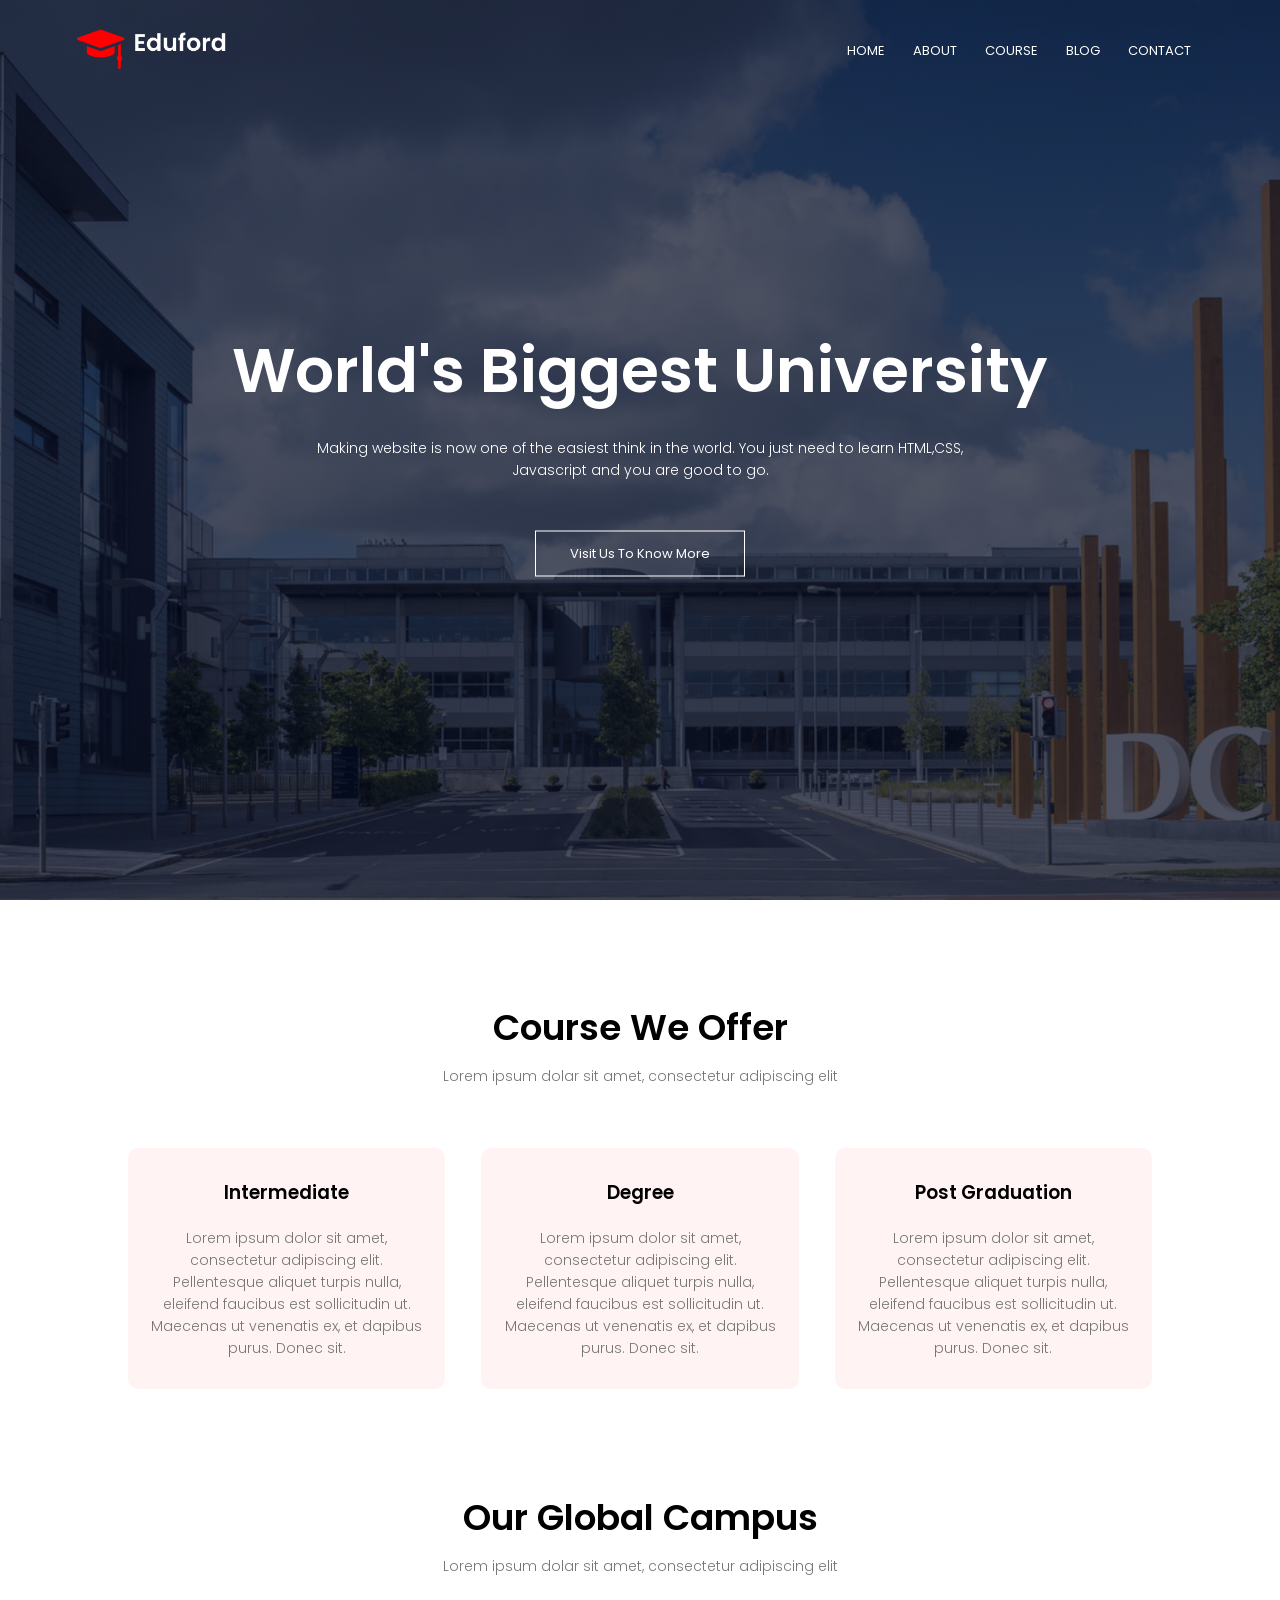
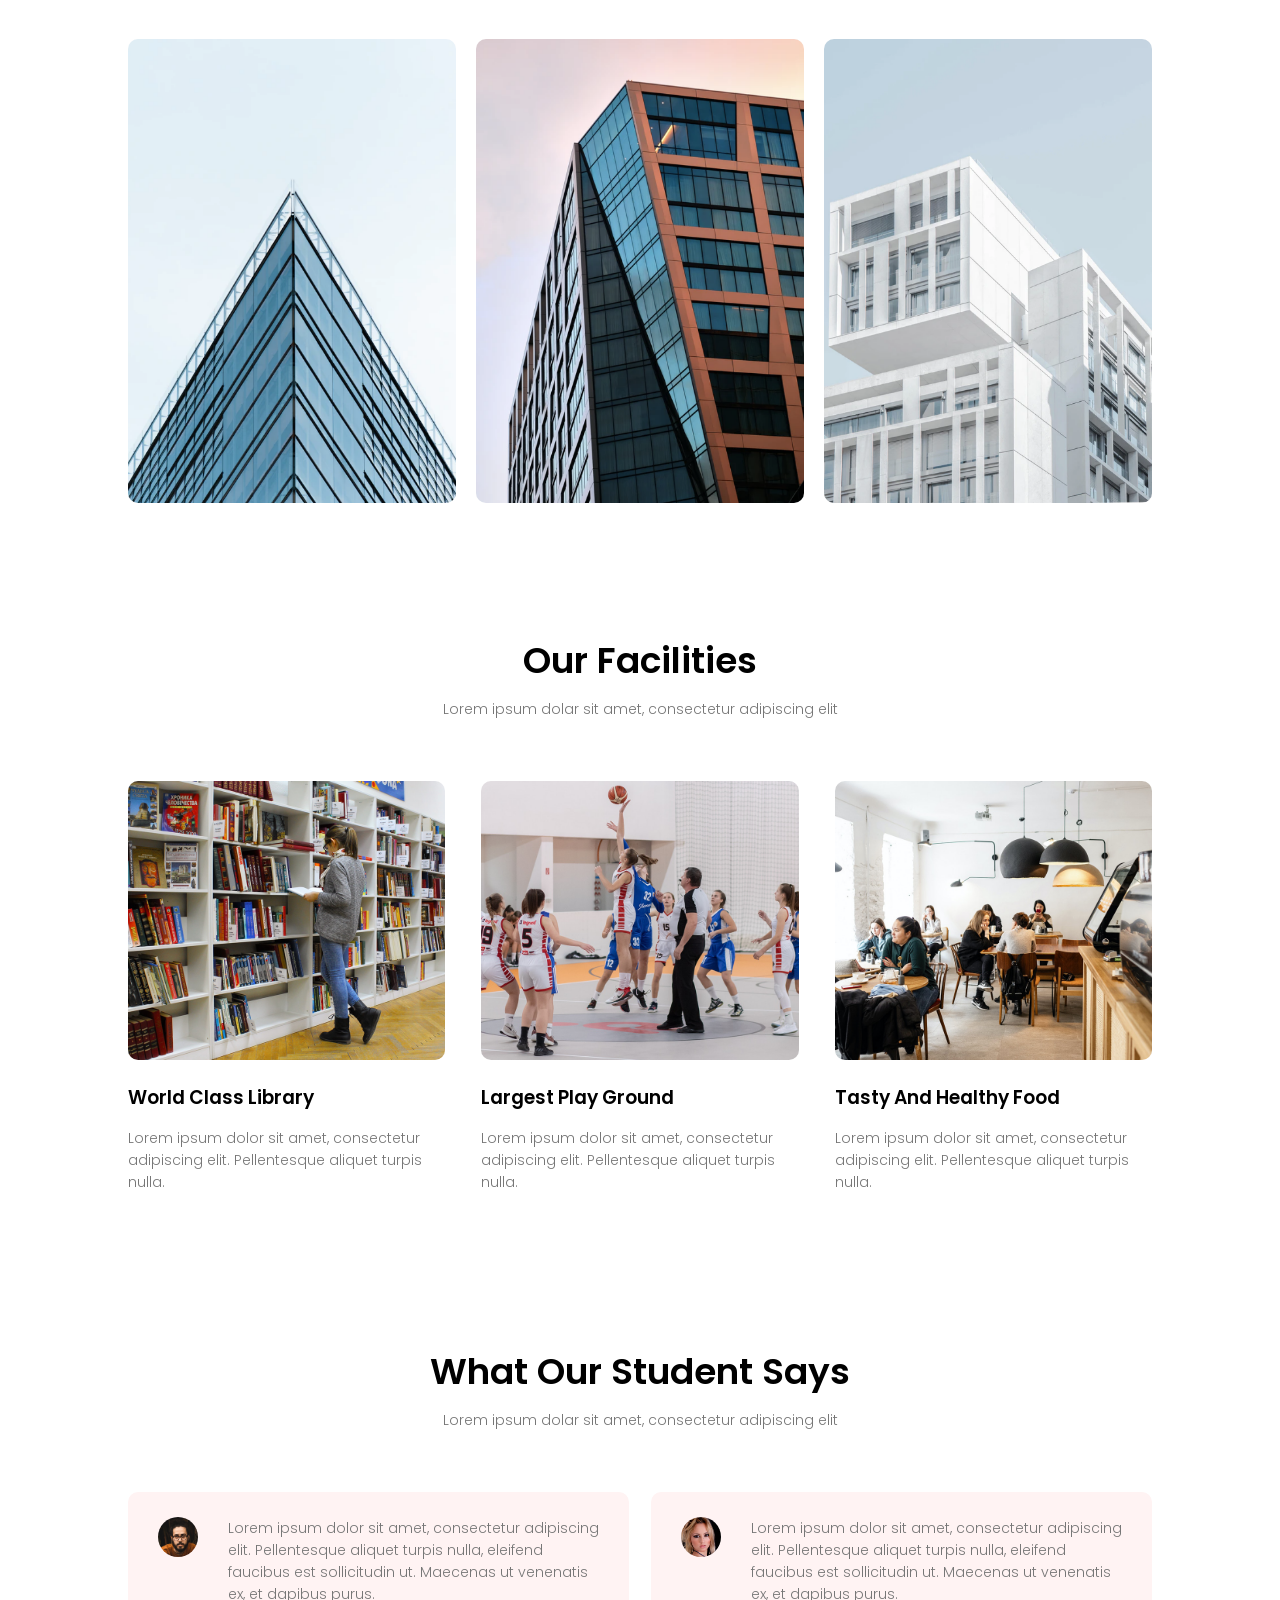
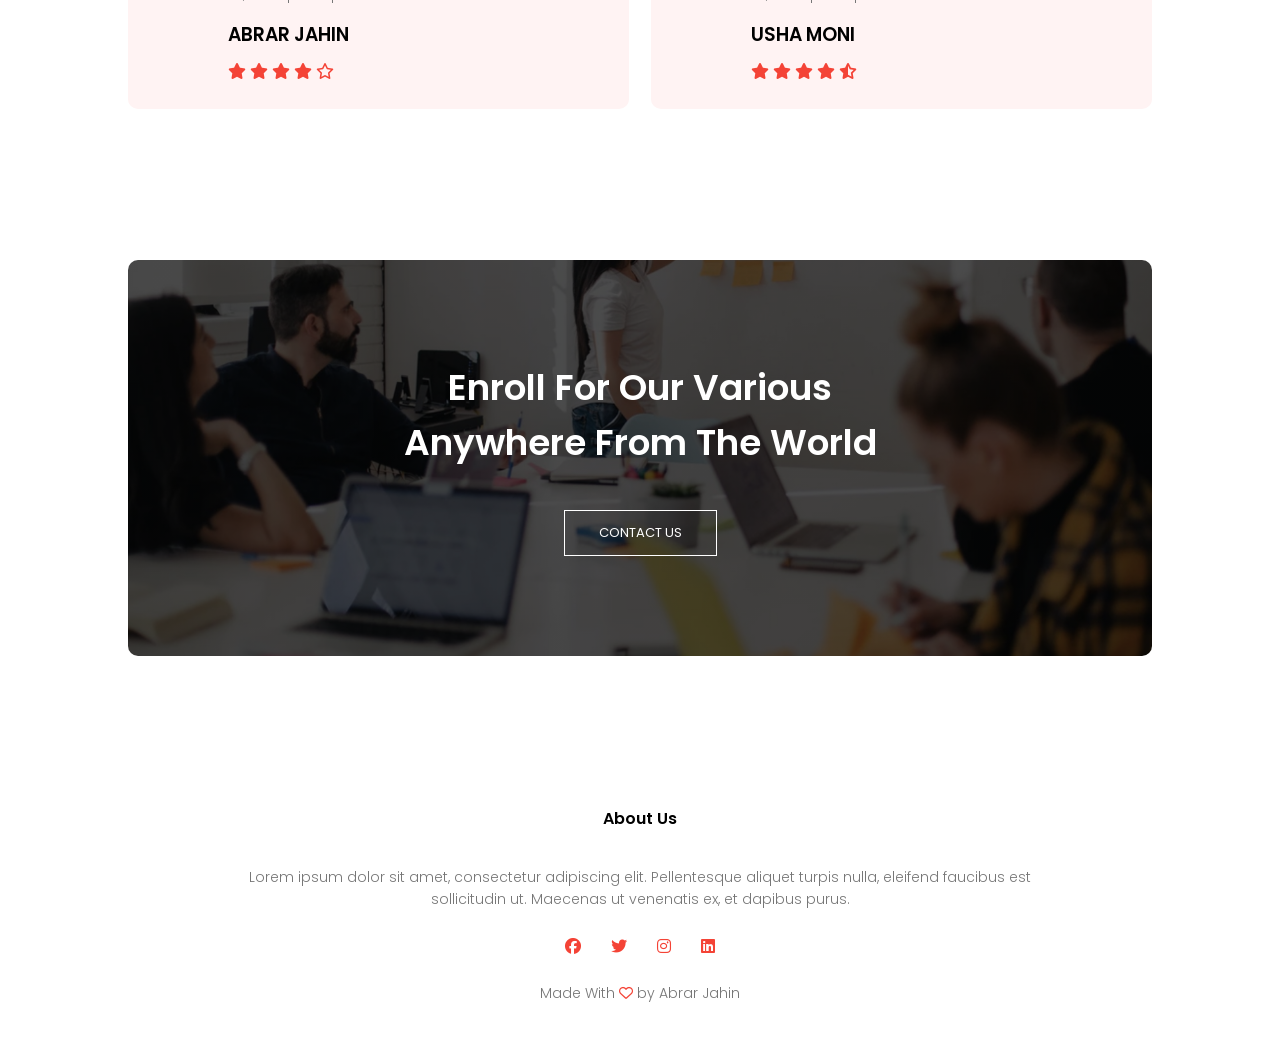
==== index.html @ cfde3291 "Add initial website structure with HTML, CSS, and JavaScript - Created index.html for the main page " ====
<!DOCTYPE html>
<html lang="en">
<head>
    <meta charset="UTF-8">
    <meta name="viewport" content="width=device-width, initial-scale=1.0">
    <title>School Website </title>
    <link rel="preconnect" href="https://fonts.googleapis.com">
<link rel="preconnect" href="https://fonts.gstatic.com" crossorigin>
<link href="https://fonts.googleapis.com/css2?family=Poppins:ital,wght@0,100;0,200;0,300;0,400;0,500;0,600;0,700;0,800;0,900;1,100;1,200;1,300;1,400;1,500;1,600;1,700;1,800;1,900&display=swap" rel="stylesheet">
    <link rel="stylesheet" href="style.css">
    
    <link rel="stylesheet" href="https://cdnjs.cloudflare.com/ajax/libs/font-awesome/6.5.2/css/all.min.css">
    
    <link rel="icon" type="png" href="school.png">
</head>
<body>
   <section class="header">
     <nav>
         <a href="index.html"><img src="images/logo.png"></a>
         <div class="nav-links" id="navLinks"> <i class="fa-solid fa-xmark" onclick="hideMenu()"></i> 
             
             <ul>
                 <li><a href="index.html">HOME</a></li>
                 <li><a href="about.html">ABOUT</a></li>
                 <li><a href="course.html">COURSE</a></li>
                 <li><a href="blog.html">BLOG</a></li>
                 <li><a href="contact.html">CONTACT</a></li>
             </ul> 
         </div>
         
        <i class="fa-solid fa-bars" onclick="showMenu()"></i>
       
     </nav>
       
       <div class="text-box">
           <h1>World's Biggest University</h1>
           <p>Making website is now one of the easiest think in the world. You just need to learn HTML,CSS, <br>Javascript and you are good to go.</p>
           <a href="" class="hero-btn">Visit Us To Know More</a>
       </div>
       
   </section>
    
    <! ---------- Course ---------->
    
    <section class="course">
        <h1>Course We Offer</h1>
        <p>Lorem ipsum dolar sit amet, consectetur adipiscing elit</p>
        
        <div class="row">
            <div class="course-col">
                <h3>Intermediate</h3>
                <p>Lorem ipsum dolor sit amet, consectetur adipiscing elit. Pellentesque aliquet turpis nulla, eleifend faucibus est sollicitudin ut. Maecenas ut venenatis ex, et dapibus purus. Donec sit.</p>
            </div>
             <div class="course-col">
                <h3>Degree</h3>
                <p>Lorem ipsum dolor sit amet, consectetur adipiscing elit. Pellentesque aliquet turpis nulla, eleifend faucibus est sollicitudin ut. Maecenas ut venenatis ex, et dapibus purus. Donec sit.</p>
            </div>
             <div class="course-col">
                <h3>Post Graduation</h3>
                <p>Lorem ipsum dolor sit amet, consectetur adipiscing elit. Pellentesque aliquet turpis nulla, eleifend faucibus est sollicitudin ut. Maecenas ut venenatis ex, et dapibus purus. Donec sit.</p>
            </div>
        </div>
         
    </section>
        
<!--------- Campus --------->
        
        <section class="campus">
            <h1>Our Global Campus</h1>
            <p>Lorem ipsum dolar sit amet, consectetur adipiscing elit</p>
            
            <div class="row">
                <div class="campus-col">
                    <img src="images/london.png">
                    <div class="layer">
                        <h3>LONDON</h3>
                    </div>
                </div>
                <div class="campus-col">
                    <img src="images/newyork.png">
                    <div class="layer">
                        <h3>NEW YORK</h3>
                    </div>
                </div>
                <div class="campus-col">
                    <img src="images/washington.png">
                    <div class="layer">
                        <h3>WASHINGTON</h3>
                    </div>
                </div>
            </div>
            
        </section>
<!------- Facilities ------>
        
        <section class="facilities">
            <h1>Our Facilities</h1>
            <p>Lorem ipsum dolar sit amet, consectetur adipiscing elit</p>
            
<div class="row">
    <div class="facilities-col">
        <img src="images/library.png">
        <h3>World Class Library</h3>
        <p>Lorem ipsum dolor sit amet, consectetur adipiscing elit. Pellentesque aliquet turpis nulla.</p>
    </div>

    <div class="facilities-col">
        <img src="images/basketball.png">
        <h3>Largest Play Ground</h3>
        <p>Lorem ipsum dolor sit amet, consectetur adipiscing elit. Pellentesque aliquet turpis nulla.</p>
    </div>

    <div class="facilities-col">
        <img src="images/cafeteria.png">
        <h3>Tasty And Healthy Food</h3>
        <p>Lorem ipsum dolor sit amet, consectetur adipiscing elit. Pellentesque aliquet turpis nulla.</p>
    </div>
</div>
            
        </section>
    
<!------- testimonials ------>
        <section class="testimonials">
            <h1>What Our Student Says </h1>
            <p>Lorem ipsum dolar sit amet, consectetur adipiscing elit</p>
            
            <div class="row">
                <div class="testimonial-col">
                    <img src="images/user2.jpg">
                    <div>
                        <p>Lorem ipsum dolor sit amet, consectetur adipiscing elit. Pellentesque aliquet turpis nulla, eleifend faucibus est sollicitudin ut. Maecenas ut venenatis ex, et dapibus purus.</p>
                        <h3>ABRAR JAHIN</h3>
                        <i class="fa-solid fa-star"></i>
                        <i class="fa-solid fa-star"></i>
                        <i class="fa-solid fa-star"></i>
                        <i class="fa-solid fa-star"></i>
                        <i class="fa-regular fa-star"></i>
                    </div>
                </div>
                <div class="testimonial-col">
                    <img src="images/user1.jpg">
                    <div>
                        <p>Lorem ipsum dolor sit amet, consectetur adipiscing elit. Pellentesque aliquet turpis nulla, eleifend faucibus est sollicitudin ut. Maecenas ut venenatis ex, et dapibus purus.</p>
                        <h3>USHA MONI</h3>
                        <i class="fa-solid fa-star"></i>
                        <i class="fa-solid fa-star"></i>
                        <i class="fa-solid fa-star"></i>
                        <i class="fa-solid fa-star"></i>
                        <i class="fa-solid fa-star-half-stroke"></i>
                    </div>
                </div>
            </div>
            
        </section>
        
<!----- Call To Acton  ----->
        
        <section class="cta">
            <h1>Enroll For Our Various<br>Anywhere From The World</h1>
            <a href="contact.html" class="hero-btn">CONTACT US</a>
        </section>
        
<!----- Footer  ----->
        
        <section class="footer">
            <h4>About Us</h4>
            <p>Lorem ipsum dolor sit amet, consectetur adipiscing elit. Pellentesque aliquet turpis nulla, eleifend faucibus est<br>sollicitudin ut. Maecenas ut venenatis ex, et dapibus purus.</p>
            <div class="icons">
                <i class="fa-brands fa-facebook"></i>
                <i class="fa-brands fa-twitter"></i>
                <i class="fa-brands fa-instagram"></i>
                <i class="fa-brands fa-linkedin"></i>
            </div>
            <p>Made With <i class="fa-regular fa-heart"></i> by Abrar Jahin</p>
        </section>
    
    <script src="script.js"></script>
</body>
</html>
---- style.css ----
/* 🟢 Body styling */
*{
    margin: 0;
    padding: 0;
    font-family: 'Poppins', sans-serif;
}
.header{
  min-height: 100vh;
  width: 100%;
  background-image: linear-gradient(rgba(4,9,30,0.7),rgba(4,9,30,0.7)),url(images/banner.png);
    background-position: center;
    background-size: cover ;
    position: relative;
}
nav{
    display: flex;
    padding: 2% 6%;
    justify-content: space-between;
    align-items: center;
}
nav img{
    width: 150px;
}
.nav-links{
    flex: 1;
    text-align: right;
}
.nav-links ul li{
   list-style: none;
    display: inline-block;
    padding: 8px 12px;
    position: relative;
}
.nav-links ul li a{
    color: #fff;
    text-decoration: none;
    font-size: 13px;
}
.nav-links ul li::after{
    content: '';
    width: 0%;
    height: 2px;
    background: #f44336;
    display: block;
    margin: auto;
    transition: 0.5s;
}
.nav-links ul li:hover::after{
    width: 100%;
}
.text-box{
    width: 90%;
    color: #fff;
    position: absolute;
    top: 50%;
    left: 50%;
    transform: translate(-50%,-50%);
    text-align: center;
}
.text-box h1{
    font-size: 62px;
}
.text-box p{
    margin: 10px 0 40px;
    font-size: 14px;
    color: #fff;
}
.hero-btn{
    display: inline-block;
    text-decoration: none;
    color: #fff;
    border: 1px solid #fff;
    padding: 12px 34px;
    font-size: 13px;
    background: transparent;
    position: relative;
    cursor: pointer; /* আপনার original কোডে কোলন (:) বাদ ছিল, সেটি যোগ করা হয়েছে */
}
.hero-btn:hover{
    border: 1px solid #f44336;
    background: #f44336;
    transition: 1s;
}

/* ⭐ নতুন সংযোজন: আইকন স্টাইলিং এবং ডেস্কটপে লুকানো */
nav .fa-solid {
    display: none; /* ডিফল্টভাবে (ডেস্কটপে) আইকন লুকানো থাকবে */
}

@media(max-width: 700px){
    .text-box h1{
        font-size: 20px;
    }
    .nav-links ul li{
        display: block;
    }
    .nav-links{
        position: fixed; /* 'absolute' এর বদলে 'fixed' ব্যবহার করা হলো যাতে মেনু সবসময় ঠিক থাকে */
        background: #f44336; backdrop-filter: blur(10px); -webkit-backdrop-filter: blur(10px); /* মেনুর ব্যাকগ্রাউন্ড */
        height: 100vh;
        width: 200px;
        top: 0;
        right: -200px; /* ⭐ পরিবর্তন: মেনুটিকে স্ক্রিনের বাইরে নিয়ে যাওয়া হলো (লুকিয়ে রাখা হলো) */
        text-align: left;
        z-index: 2;
        transition: 1s; /* মসৃণভাবে মেনু খোলার জন্য ট্রানজিশন */
         /* একটু প্যাডিং যোগ করা হলো */
    }
    
    /* ⭐ নতুন সংযোজন: মোবাইল সাইজে আইকন দৃশ্যমান করা */
    nav .fa-solid{
        display: block; 
        color: #fff;
        margin: 10px;
        font-size: 22px;
        cursor: pointer;
    }

    /* ক্লোজ আইকন (✖️) এর স্টাইল */
    .fa-xmark{
        text-align: left;
        width: 100%;
        box-sizing: border-box;
        padding-right: 20px; 
    }
    
    /* মেনুর আইটেমগুলোর স্টাইল */
    .nav-links ul{
        padding: 20px;
    }
       
}

/*-------- Course ---------*/
.course{
    width: 80%;
    margin: auto;
    text-align: center;
    padding-top: 100px;
}
h1{
    font-size: 36px;
    font-weight: 600;
}
p{
    color: #777;
    font-size: 14px;
    font-weight: 300;
    line-height: 22px;
    padding: 10px;
}
.row{
    margin-top: 5%;
    display: flex;
    justify-content: space-between;
}
.course-col{
    flex-basis: 31%;
    background: #fff3f3;
    border-radius: 10px;
    margin-bottom: 5%;
    padding: 20px 12px;
    box-sizing: border-box;
    transition: 0.5;
}
h3{
    text-align: center;
    font-weight: 600;
    margin: 10px 0;
}
.course-col:hover{
    box-shadow: 0 0 20px 0px rgba(0,0,0,0.2);
}

@media (max-width: 700px) {
   .row {
       flex-direction: column;
   }
}


/*----- Campus -----*/

.campus{
    width: 80%;
    margin: auto;
    text-align: center;
    padding-top: 50px;
}
.campus-col{
    flex-basis: 32%;
    border-radius: 10px;
    margin-bottom: 30px;
    position: relative;
    overflow: hidden;
}
.campus-col img{
    width: 100%;
    display: block;
}
.layer{
    background: transparent;
    height: 100%;
    width: 100%;
    position: absolute;
    top: 0;
    left: 0;
    transition: 0.5s;
}
.layer:hover{
    background: rgba(226,0,0,0.7);
}
.layer h3{
    width: 100%;
    font-weight: 500;
    color: #fff;
    font-size: 26px;
    bottom: 0;
    left: 50%;
    transform: translateX(-50%);
    position: absolute;
    opacity: 0;
    transition: 0.5s;
}
.layer:hover h3{
    bottom: 49%;
    opacity: 1;
}

/*----- Facilities -----*/
.facilities{
    width: 80%;
    margin: auto;
    text-align: center;
    padding-top: 100px;
}
.facilities-col{
    flex-basis: 31%;
    border-radius: 10px;
    margin-bottom: 5%;
    text-align: left;
}
.facilities-col img{
    width: 100%;
    border-radius: 10px;
}
.facilities-col p{
    padding: 0;
}
.facilities-col h3{
    margin-top: 16px;
    margin-bottom: 15px;
    text-align: left;
}

/*----- testimonials -----*/

.testimonials{
    width: 80%;
    margin: auto;
    padding-top: 100px;
    text-align: center;
}
.testimonial-col{
    flex-basis: 44%;
    border-radius: 10px;
    margin-bottom: 5%;
    text-align: left;
    background: #fff3f3;
    padding: 25px;
    cursor: pointer;
    display: flex;
}
.testimonial-col img{
    height: 40px;
    margin-left: 5px;
    margin-right: 30px;
    border-radius: 50%;
}
.testimonial-col p{
    padding: 0;
}
.testimonial-col h3{
    margin-top: 15px;
    text-align: left;
}
.testimonial-col .fa-star{
    color: #f44336;
}
.testimonial-col .fa-star-half-stroke {
    color: #f44336;
}
@media(max-width: 700px){
    .testimonial-col img{
        margin-left: 0px;
        margin-right: 15px;
    }
}

/*----- Call To Action -----*/

.cta {
    margin: 100px auto;
    width: 80%;
    background-image: linear-gradient(rgba(0,0,0,0.7),rgba(0,0,0,0.7)),url(images/banner2.jpg);
    background-size: cover;
    background-position: center;
    border-radius: 10px;
    text-align: center;
    padding: 100px 0;
}
.cta h1{
    color: #fff;
    margin-bottom: 40px;
    padding: 0;
}
@media(max-width: 700px){
    .cta h1{
        font-size: 24px;
    }
}

/*----- Footer -----*/
.footer{
    width: 100%;
    text-align: center;
    padding: 30px 0;
}

.footer h4{
    margin-bottom: 25px;
    margin-top: 20px;
    font-weight: 600;
}

.icons .fa-brands{
    color: #f44336;
    margin: 0 13px;
    cursor: pointer;
    padding: 18px 0;
}

.fa-heart{
    color: #f44336;
}

/*---------- about us page  -----------*/

.sub-header{
    height: 50vh;
    width: 100%;
    background-image: linear-gradient(rgba(4,9,30,0.7),rgba(4,9,30,0.7)),url(images/background.jpg);
    background-position: center;
    background-size: cover;
    text-align: center;
    color: #fff;
}
.sub-header h1{
    margin-top: 100px;
}

.about-us{
    width: 80%;
    margin: auto;
    padding-top: 80px;
    padding-bottom: 50px;
}

.about-col{
    flex-basis: 48%;
    padding: 30px 2px;
}

.about-col img{
    width: 100%;
    border-radius: 5px;
}

.about-col h1{
    padding-top: 0;
}

.about-col p{
    padding: 15px 0 25px;
}

.red-btn{
    border: 1px solid #f44336;
    background: transparent;
    color: #f44336;
}

.red-btn:hover{
    color: #fff;
}

/*---------- blog-content -----------*/

.blog-content{
    width: 80%;
    margin: auto;
    padding: 60px 0;
}

.blog-left{
    flex-basis: 65%;
}

.blog-left img{
    width: 100%;
    border-radius: 5px;
}

.blog-left h2{
    color: #222;
    font-weight: 600;
    margin: 30px 0;
}

.blog-left p{
    color: #999;
    padding: 0;
}

.blog-right{
    flex-basis: 32%;
}

.blog-right h3{
    background: #f44336;
    color: #fff;
    padding: 7px 0;
    font-size: 16px;
    margin-bottom: 20px;
}

.blog-right div{
    display: flex;
    align-items: center;
    justify-content: space-between;
    color: #555;
    padding: 8px;
    box-sizing: border-box;
}

.comment-box{
    border: 1px solid #ccc;
    margin: 50px 0;
    padding: 10px 20px;
    border-radius: 5px;
}

.comment-box h3{
    text-align: left;
}

.comment-form input, .comment-form textarea{
    width: 100%;
    padding: 10px;
    margin: 15px 0;
    box-sizing: border-box;
    border: none;
    outline: none;
    background: #f0f0f0;
    border-radius: 5px;
    resize: none;
    overflow: auto;
}
.comment-form button{
    margin: 10px 0;
}

@media(max-width: 700px){
   .sub-header h1{
       font-size: 24px;
   }
}

/*------  contact us page  ------*/

.loaction{
    width: 80%;
    margin: auto;
    padding: 80px 0;
}
.loaction iframe{
    width: 100%;
    border-radius: 10px;
}

.contact-us{
    width: 80%;
    margin: auto;
}

.contact-col{
    flex-basis: 48%;
    margin-bottom: 30px;
}

.contact-col div{
    display: flex;
    align-items: center;
    margin-bottom: 40px;
}

.contact-col div .fa-solid{
    color: #f44336;
    font-size: 24px;
    margin: 10px;
    margin-right: 30px;
}

.contact-col div p{
    padding: 0;
}

.contact-col div h5{
    font-size: 20px;
    margin-bottom: 5px;
    color: #555;
    font-weight: 400;
}

.contact-col input, .contact-col textarea{
    width: 100%;
    padding: 15px;
    margin-bottom: 17px;
    outline: none;
    border: 1px solid #ccc;
    box-sizing: border-box;
    background: #f0f0f0;
    border-radius: 5px;
    resize: none;
    overflow: auto;
}
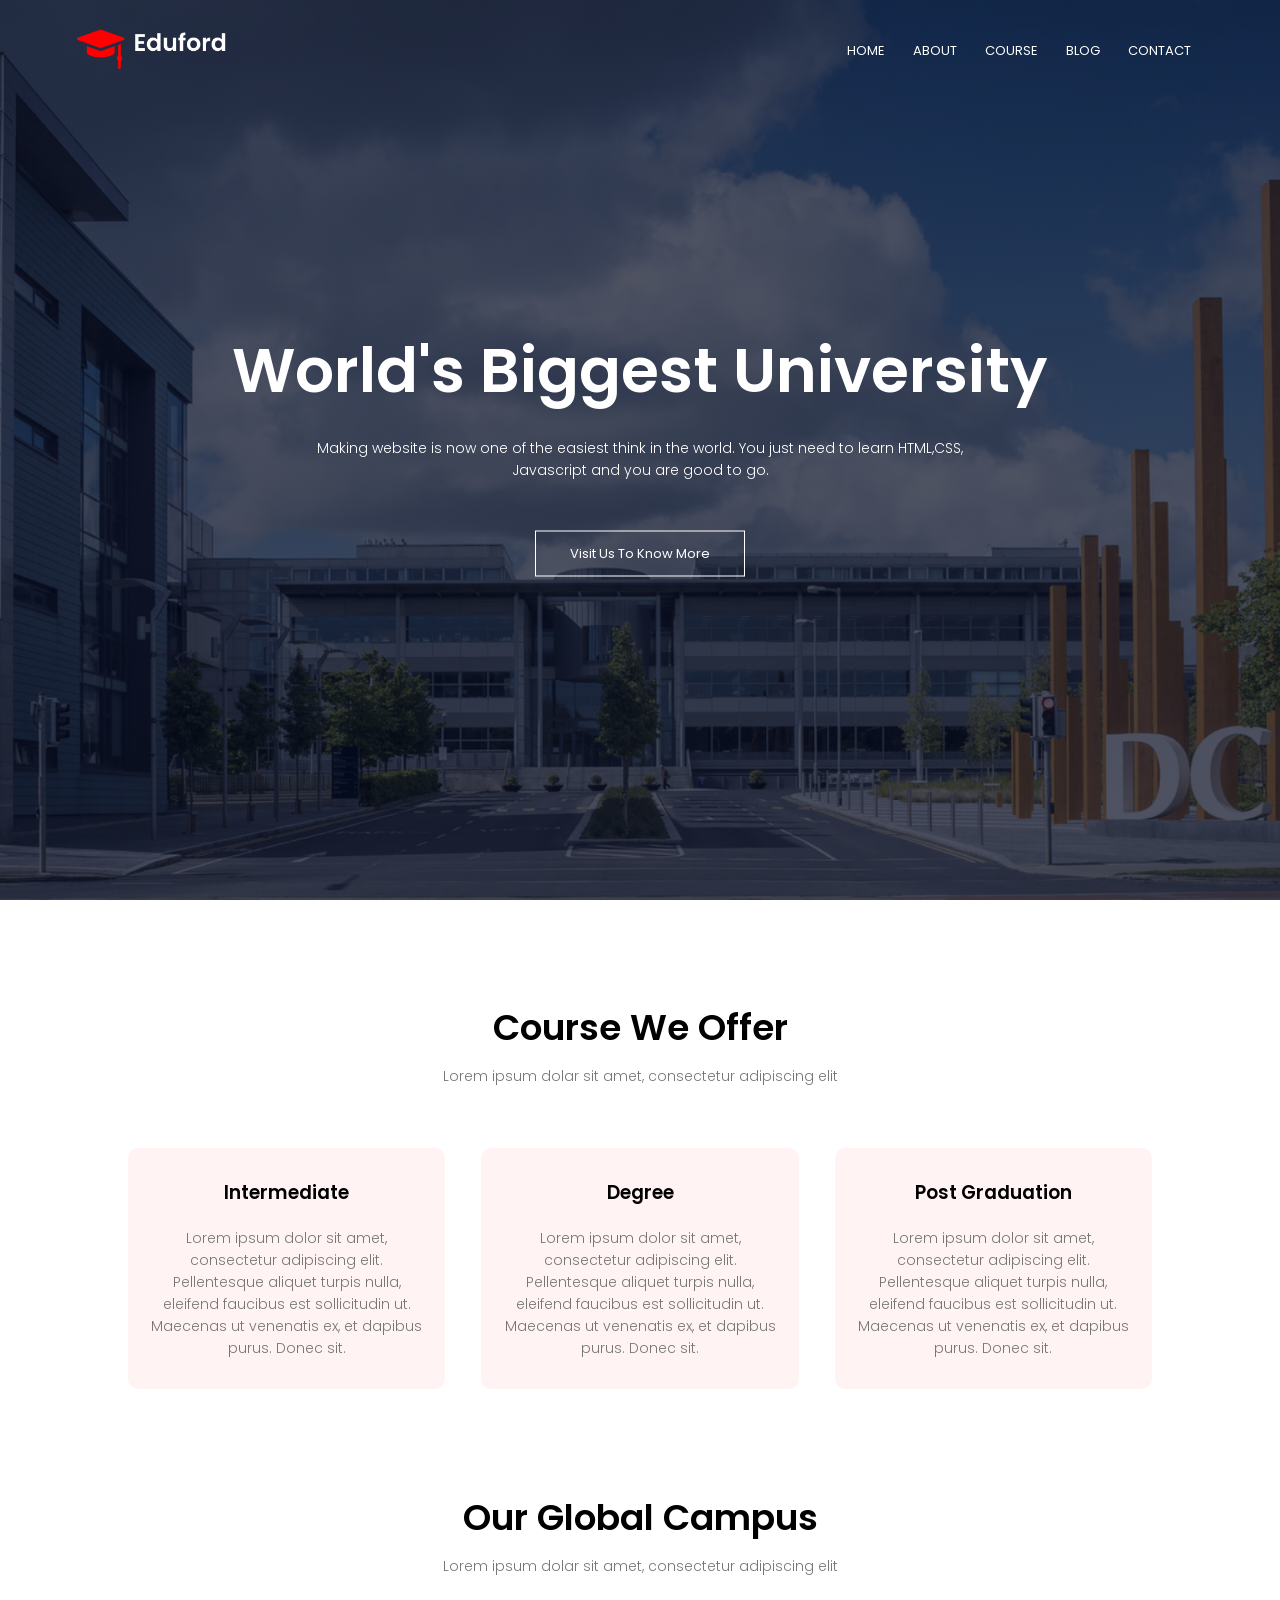
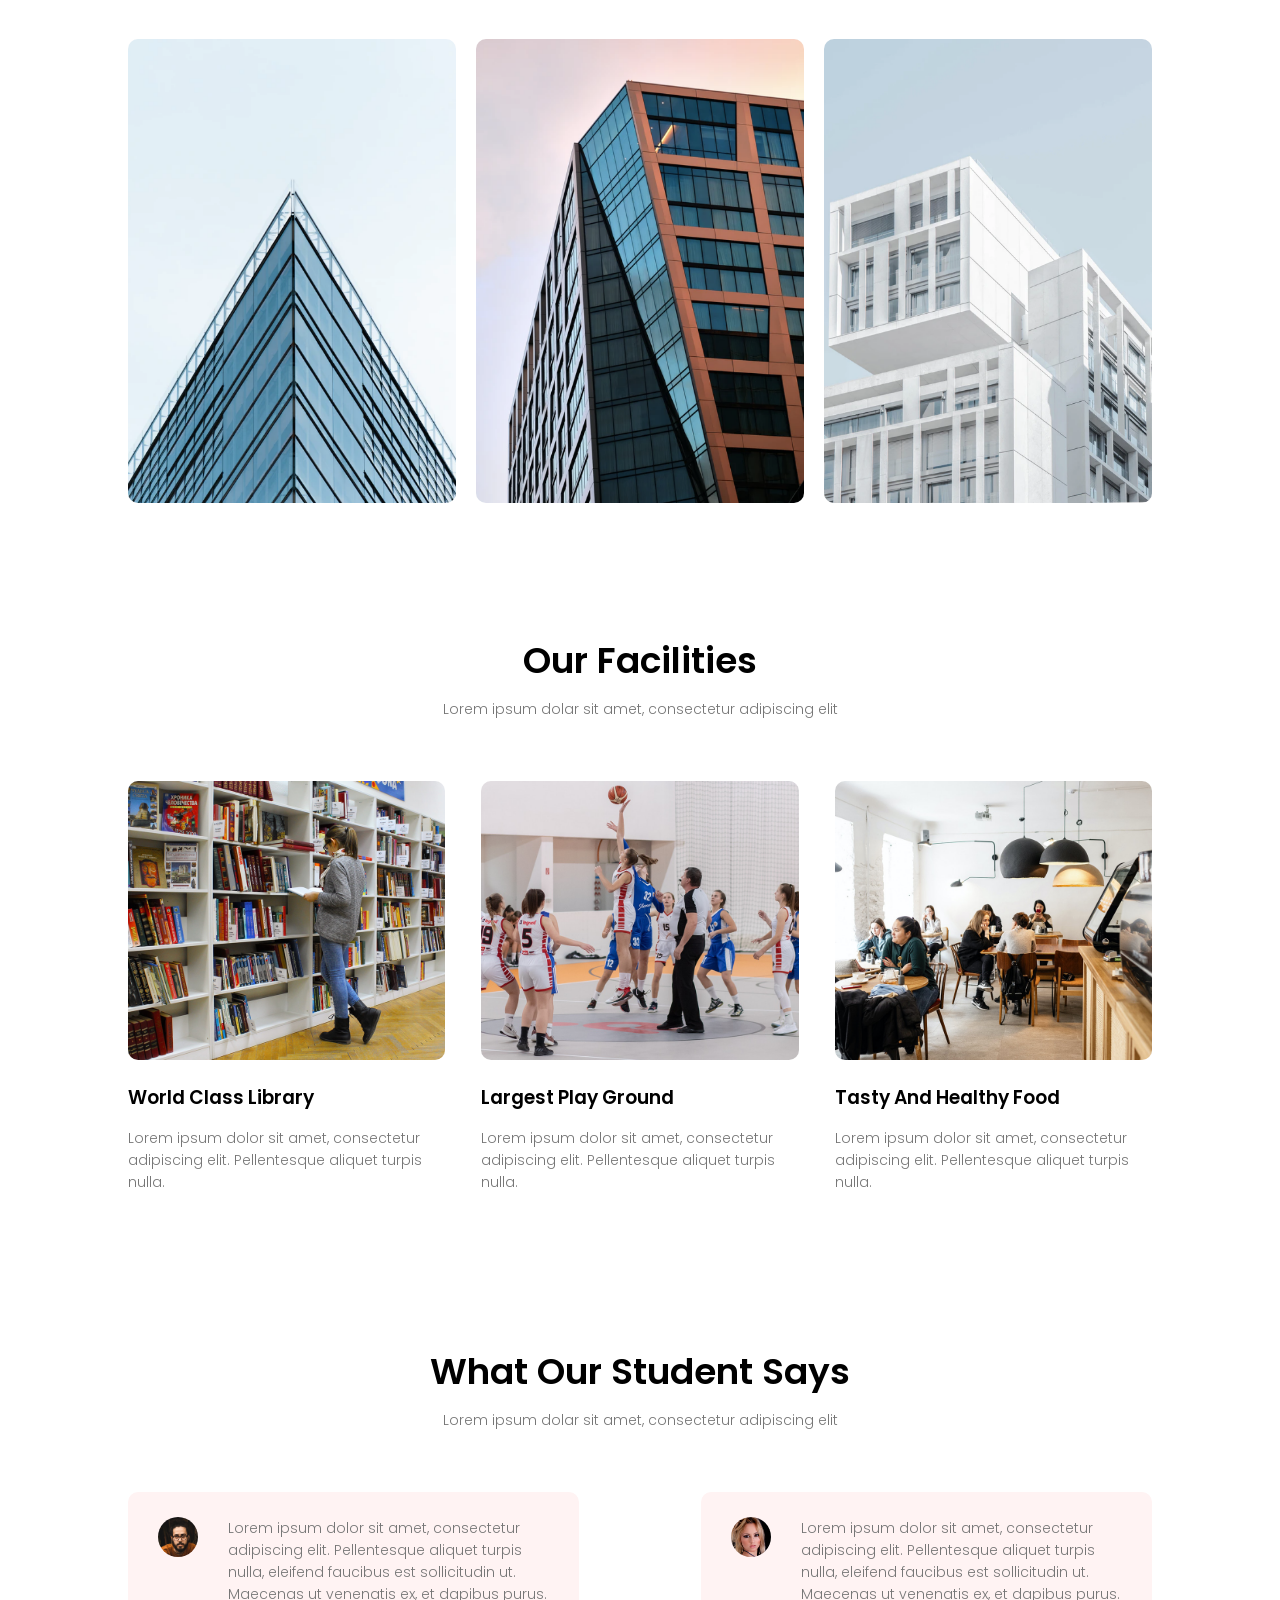
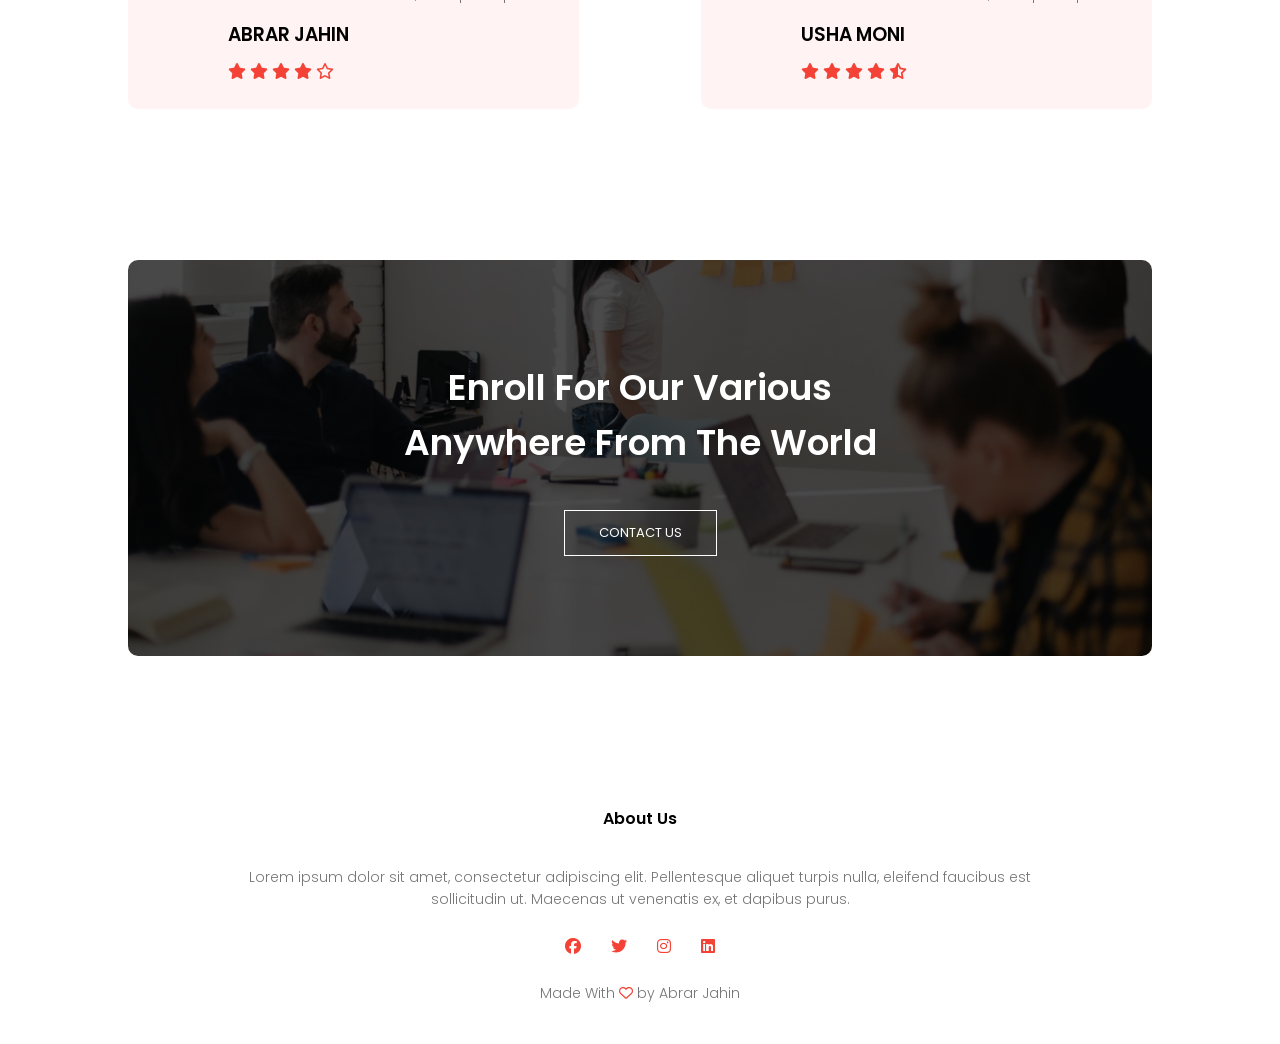
==== commit 5e2c6d86: "Refactor HTML structure and CSS styles for improved readability and consistency - Updated HTML to us" ====
--- a/index.html
+++ b/index.html
@@ -1,179 +1,220 @@
-<!DOCTYPE html>
+<!doctype html>
 <html lang="en">
-<head>
-    <meta charset="UTF-8">
-    <meta name="viewport" content="width=device-width, initial-scale=1.0">
-    <title>School Website </title>
-    <link rel="preconnect" href="https://fonts.googleapis.com">
-<link rel="preconnect" href="https://fonts.gstatic.com" crossorigin>
-<link href="https://fonts.googleapis.com/css2?family=Poppins:ital,wght@0,100;0,200;0,300;0,400;0,500;0,600;0,700;0,800;0,900;1,100;1,200;1,300;1,400;1,500;1,600;1,700;1,800;1,900&display=swap" rel="stylesheet">
-    <link rel="stylesheet" href="style.css">
+  <head>
+    <meta charset="UTF-8" />
+    <meta name="viewport" content="width=device-width, initial-scale=1.0" />
+    <title>School Website</title>
+    <link rel="preconnect" href="https://fonts.googleapis.com" />
+    <link rel="preconnect" href="https://fonts.gstatic.com" crossorigin />
+    <link
+      href="https://fonts.googleapis.com/css2?family=Poppins:ital,wght@0,100;0,200;0,300;0,400;0,500;0,600;0,700;0,800;0,900;1,100;1,200;1,300;1,400;1,500;1,600;1,700;1,800;1,900&display=swap"
+      rel="stylesheet"
+    />
+    <link rel="stylesheet" href="style.css" />
+
+    <link
+      rel="stylesheet"
+      href="https://cdnjs.cloudflare.com/ajax/libs/font-awesome/6.5.2/css/all.min.css"
+    />
+
+    <link rel="icon" type="png" href="school.png" />
+  </head>
+  <body>
+    <section class="header">
+      <nav>
+        <a href="index.html"><img src="images/logo.png" /></a>
+        <div class="nav-links" id="navLinks">
+          <i class="fa-solid fa-xmark" onclick="hideMenu()"></i>
+
+          <ul>
+            <li><a href="index.html">HOME</a></li>
+            <li><a href="about.html">ABOUT</a></li>
+            <li><a href="course.html">COURSE</a></li>
+            <li><a href="blog.html">BLOG</a></li>
+            <li><a href="contact.html">CONTACT</a></li>
+          </ul>
+        </div>
+
+        <i class="fa-solid fa-bars" onclick="showMenu()"></i>
+      </nav>
+
+      <div class="text-box">
+        <h1>World's Biggest University</h1>
+        <p>
+          Making website is now one of the easiest think in the world. You just
+          need to learn HTML,CSS, <br />Javascript and you are good to go.
+        </p>
+        <a href="" class="hero-btn">Visit Us To Know More</a>
+      </div>
+    </section>
+
+    <!---------- Course -------- -->
+
+    <section class="course">
+      <h1>Course We Offer</h1>
+      <p>Lorem ipsum dolar sit amet, consectetur adipiscing elit</p>
+
+      <div class="row">
+        <div class="course-col">
+          <h3>Intermediate</h3>
+          <p>
+            Lorem ipsum dolor sit amet, consectetur adipiscing elit.
+            Pellentesque aliquet turpis nulla, eleifend faucibus est
+            sollicitudin ut. Maecenas ut venenatis ex, et dapibus purus. Donec
+            sit.
+          </p>
+        </div>
+        <div class="course-col">
+          <h3>Degree</h3>
+          <p>
+            Lorem ipsum dolor sit amet, consectetur adipiscing elit.
+            Pellentesque aliquet turpis nulla, eleifend faucibus est
+            sollicitudin ut. Maecenas ut venenatis ex, et dapibus purus. Donec
+            sit.
+          </p>
+        </div>
+        <div class="course-col">
+          <h3>Post Graduation</h3>
+          <p>
+            Lorem ipsum dolor sit amet, consectetur adipiscing elit.
+            Pellentesque aliquet turpis nulla, eleifend faucibus est
+            sollicitudin ut. Maecenas ut venenatis ex, et dapibus purus. Donec
+            sit.
+          </p>
+        </div>
+      </div>
+    </section>
+
+    <!--------- Campus --------->
+
+    <section class="campus">
+      <h1>Our Global Campus</h1>
+      <p>Lorem ipsum dolar sit amet, consectetur adipiscing elit</p>
+
+      <div class="row">
+        <div class="campus-col">
+          <img src="images/london.png" />
+          <div class="layer">
+            <h3>LONDON</h3>
+          </div>
+        </div>
+        <div class="campus-col">
+          <img src="images/newyork.png" />
+          <div class="layer">
+            <h3>NEW YORK</h3>
+          </div>
+        </div>
+        <div class="campus-col">
+          <img src="images/washington.png" />
+          <div class="layer">
+            <h3>WASHINGTON</h3>
+          </div>
+        </div>
+      </div>
+    </section>
     
-    <link rel="stylesheet" href="https://cdnjs.cloudflare.com/ajax/libs/font-awesome/6.5.2/css/all.min.css">
-    
-    <link rel="icon" type="png" href="school.png">
-</head>
-<body>
-   <section class="header">
-     <nav>
-         <a href="index.html"><img src="images/logo.png"></a>
-         <div class="nav-links" id="navLinks"> <i class="fa-solid fa-xmark" onclick="hideMenu()"></i> 
-             
-             <ul>
-                 <li><a href="index.html">HOME</a></li>
-                 <li><a href="about.html">ABOUT</a></li>
-                 <li><a href="course.html">COURSE</a></li>
-                 <li><a href="blog.html">BLOG</a></li>
-                 <li><a href="contact.html">CONTACT</a></li>
-             </ul> 
-         </div>
-         
-        <i class="fa-solid fa-bars" onclick="showMenu()"></i>
-       
-     </nav>
-       
-       <div class="text-box">
-           <h1>World's Biggest University</h1>
-           <p>Making website is now one of the easiest think in the world. You just need to learn HTML,CSS, <br>Javascript and you are good to go.</p>
-           <a href="" class="hero-btn">Visit Us To Know More</a>
-       </div>
-       
-   </section>
-    
-    <! ---------- Course ---------->
-    
-    <section class="course">
-        <h1>Course We Offer</h1>
-        <p>Lorem ipsum dolar sit amet, consectetur adipiscing elit</p>
-        
-        <div class="row">
-            <div class="course-col">
-                <h3>Intermediate</h3>
-                <p>Lorem ipsum dolor sit amet, consectetur adipiscing elit. Pellentesque aliquet turpis nulla, eleifend faucibus est sollicitudin ut. Maecenas ut venenatis ex, et dapibus purus. Donec sit.</p>
-            </div>
-             <div class="course-col">
-                <h3>Degree</h3>
-                <p>Lorem ipsum dolor sit amet, consectetur adipiscing elit. Pellentesque aliquet turpis nulla, eleifend faucibus est sollicitudin ut. Maecenas ut venenatis ex, et dapibus purus. Donec sit.</p>
-            </div>
-             <div class="course-col">
-                <h3>Post Graduation</h3>
-                <p>Lorem ipsum dolor sit amet, consectetur adipiscing elit. Pellentesque aliquet turpis nulla, eleifend faucibus est sollicitudin ut. Maecenas ut venenatis ex, et dapibus purus. Donec sit.</p>
-            </div>
-        </div>
-         
-    </section>
-        
-<!--------- Campus --------->
-        
-        <section class="campus">
-            <h1>Our Global Campus</h1>
-            <p>Lorem ipsum dolar sit amet, consectetur adipiscing elit</p>
-            
-            <div class="row">
-                <div class="campus-col">
-                    <img src="images/london.png">
-                    <div class="layer">
-                        <h3>LONDON</h3>
-                    </div>
-                </div>
-                <div class="campus-col">
-                    <img src="images/newyork.png">
-                    <div class="layer">
-                        <h3>NEW YORK</h3>
-                    </div>
-                </div>
-                <div class="campus-col">
-                    <img src="images/washington.png">
-                    <div class="layer">
-                        <h3>WASHINGTON</h3>
-                    </div>
-                </div>
-            </div>
-            
-        </section>
-<!------- Facilities ------>
-        
-        <section class="facilities">
-            <h1>Our Facilities</h1>
-            <p>Lorem ipsum dolar sit amet, consectetur adipiscing elit</p>
-            
-<div class="row">
-    <div class="facilities-col">
-        <img src="images/library.png">
-        <h3>World Class Library</h3>
-        <p>Lorem ipsum dolor sit amet, consectetur adipiscing elit. Pellentesque aliquet turpis nulla.</p>
-    </div>
-
-    <div class="facilities-col">
-        <img src="images/basketball.png">
-        <h3>Largest Play Ground</h3>
-        <p>Lorem ipsum dolor sit amet, consectetur adipiscing elit. Pellentesque aliquet turpis nulla.</p>
-    </div>
-
-    <div class="facilities-col">
-        <img src="images/cafeteria.png">
-        <h3>Tasty And Healthy Food</h3>
-        <p>Lorem ipsum dolor sit amet, consectetur adipiscing elit. Pellentesque aliquet turpis nulla.</p>
-    </div>
-</div>
-            
-        </section>
-    
-<!------- testimonials ------>
-        <section class="testimonials">
-            <h1>What Our Student Says </h1>
-            <p>Lorem ipsum dolar sit amet, consectetur adipiscing elit</p>
-            
-            <div class="row">
-                <div class="testimonial-col">
-                    <img src="images/user2.jpg">
-                    <div>
-                        <p>Lorem ipsum dolor sit amet, consectetur adipiscing elit. Pellentesque aliquet turpis nulla, eleifend faucibus est sollicitudin ut. Maecenas ut venenatis ex, et dapibus purus.</p>
-                        <h3>ABRAR JAHIN</h3>
-                        <i class="fa-solid fa-star"></i>
-                        <i class="fa-solid fa-star"></i>
-                        <i class="fa-solid fa-star"></i>
-                        <i class="fa-solid fa-star"></i>
-                        <i class="fa-regular fa-star"></i>
-                    </div>
-                </div>
-                <div class="testimonial-col">
-                    <img src="images/user1.jpg">
-                    <div>
-                        <p>Lorem ipsum dolor sit amet, consectetur adipiscing elit. Pellentesque aliquet turpis nulla, eleifend faucibus est sollicitudin ut. Maecenas ut venenatis ex, et dapibus purus.</p>
-                        <h3>USHA MONI</h3>
-                        <i class="fa-solid fa-star"></i>
-                        <i class="fa-solid fa-star"></i>
-                        <i class="fa-solid fa-star"></i>
-                        <i class="fa-solid fa-star"></i>
-                        <i class="fa-solid fa-star-half-stroke"></i>
-                    </div>
-                </div>
-            </div>
-            
-        </section>
-        
-<!----- Call To Acton  ----->
-        
-        <section class="cta">
-            <h1>Enroll For Our Various<br>Anywhere From The World</h1>
-            <a href="contact.html" class="hero-btn">CONTACT US</a>
-        </section>
-        
-<!----- Footer  ----->
-        
-        <section class="footer">
-            <h4>About Us</h4>
-            <p>Lorem ipsum dolor sit amet, consectetur adipiscing elit. Pellentesque aliquet turpis nulla, eleifend faucibus est<br>sollicitudin ut. Maecenas ut venenatis ex, et dapibus purus.</p>
-            <div class="icons">
-                <i class="fa-brands fa-facebook"></i>
-                <i class="fa-brands fa-twitter"></i>
-                <i class="fa-brands fa-instagram"></i>
-                <i class="fa-brands fa-linkedin"></i>
-            </div>
-            <p>Made With <i class="fa-regular fa-heart"></i> by Abrar Jahin</p>
-        </section>
-    
+    <!------- Facilities ------>
+
+    <section class="facilities">
+      <h1>Our Facilities</h1>
+      <p>Lorem ipsum dolar sit amet, consectetur adipiscing elit</p>
+
+      <div class="row">
+        <div class="facilities-col">
+          <img src="images/library.png" />
+          <h3>World Class Library</h3>
+          <p>
+            Lorem ipsum dolor sit amet, consectetur adipiscing elit.
+            Pellentesque aliquet turpis nulla.
+          </p>
+        </div>
+
+        <div class="facilities-col">
+          <img src="images/basketball.png" />
+          <h3>Largest Play Ground</h3>
+          <p>
+            Lorem ipsum dolor sit amet, consectetur adipiscing elit.
+            Pellentesque aliquet turpis nulla.
+          </p>
+        </div>
+
+        <div class="facilities-col">
+          <img src="images/cafeteria.png" />
+          <h3>Tasty And Healthy Food</h3>
+          <p>
+            Lorem ipsum dolor sit amet, consectetur adipiscing elit.
+            Pellentesque aliquet turpis nulla.
+          </p>
+        </div>
+      </div>
+    </section>
+
+    <!------- testimonials ------>
+    <section class="testimonials">
+      <h1>What Our Student Says</h1>
+      <p>Lorem ipsum dolar sit amet, consectetur adipiscing elit</p>
+
+      <div class="row">
+        <div class="testimonial-col">
+          <img src="images/user2.jpg" />
+          <div>
+            <p>
+              Lorem ipsum dolor sit amet, consectetur adipiscing elit.
+              Pellentesque aliquet turpis nulla, eleifend faucibus est
+              sollicitudin ut. Maecenas ut venenatis ex, et dapibus purus.
+            </p>
+            <h3>ABRAR JAHIN</h3>
+            <i class="fa-solid fa-star"></i>
+            <i class="fa-solid fa-star"></i>
+            <i class="fa-solid fa-star"></i>
+            <i class="fa-solid fa-star"></i>
+            <i class="fa-regular fa-star"></i>
+          </div>
+        </div>
+        <div class="testimonial-col">
+          <img src="images/user1.jpg" />
+          <div>
+            <p>
+              Lorem ipsum dolor sit amet, consectetur adipiscing elit.
+              Pellentesque aliquet turpis nulla, eleifend faucibus est
+              sollicitudin ut. Maecenas ut venenatis ex, et dapibus purus.
+            </p>
+            <h3>USHA MONI</h3>
+            <i class="fa-solid fa-star"></i>
+            <i class="fa-solid fa-star"></i>
+            <i class="fa-solid fa-star"></i>
+            <i class="fa-solid fa-star"></i>
+            <i class="fa-solid fa-star-half-stroke"></i>
+          </div>
+        </div>
+      </div>
+    </section>
+
+    <!----- Call To Acton  ----->
+
+    <section class="cta">
+      <h1>Enroll For Our Various<br />Anywhere From The World</h1>
+      <a href="contact.html" class="hero-btn">CONTACT US</a>
+    </section>
+
+    <!----- Footer  ----->
+
+    <section class="footer">
+      <h4>About Us</h4>
+      <p>
+        Lorem ipsum dolor sit amet, consectetur adipiscing elit. Pellentesque
+        aliquet turpis nulla, eleifend faucibus est<br />sollicitudin ut.
+        Maecenas ut venenatis ex, et dapibus purus.
+      </p>
+      <div class="icons">
+        <i class="fa-brands fa-facebook"></i>
+        <i class="fa-brands fa-twitter"></i>
+        <i class="fa-brands fa-instagram"></i>
+        <i class="fa-brands fa-linkedin"></i>
+      </div>
+      <p>Made With <i class="fa-regular fa-heart"></i> by Abrar Jahin</p>
+    </section>
+
     <script src="script.js"></script>
-</body>
-</html>+  </body>
+</html>
--- a/style.css
+++ b/style.css
@@ -1,545 +1,559 @@
 /* 🟢 Body styling */
-*{
+/* *{
     margin: 0;
     padding: 0;
     font-family: 'Poppins', sans-serif;
-}
-.header{
+} */
+* {
+  -webkit-tap-highlight-color: transparent;
+  margin: 0;
+  padding: 0;
+  box-sizing: border-box;
+  font-family: "Poppins", sans-serif;
+}
+
+a,
+button,
+div {
+  -webkit-tap-highlight-color: transparent;
+  outline: none;
+}
+
+.header {
   min-height: 100vh;
   width: 100%;
-  background-image: linear-gradient(rgba(4,9,30,0.7),rgba(4,9,30,0.7)),url(images/banner.png);
-    background-position: center;
-    background-size: cover ;
-    position: relative;
-}
-nav{
-    display: flex;
-    padding: 2% 6%;
-    justify-content: space-between;
-    align-items: center;
-}
-nav img{
-    width: 150px;
-}
-.nav-links{
-    flex: 1;
-    text-align: right;
-}
-.nav-links ul li{
-   list-style: none;
-    display: inline-block;
-    padding: 8px 12px;
-    position: relative;
-}
-.nav-links ul li a{
-    color: #fff;
-    text-decoration: none;
-    font-size: 13px;
-}
-.nav-links ul li::after{
-    content: '';
-    width: 0%;
-    height: 2px;
-    background: #f44336;
-    display: block;
-    margin: auto;
-    transition: 0.5s;
-}
-.nav-links ul li:hover::after{
-    width: 100%;
-}
-.text-box{
-    width: 90%;
-    color: #fff;
-    position: absolute;
-    top: 50%;
-    left: 50%;
-    transform: translate(-50%,-50%);
-    text-align: center;
-}
-.text-box h1{
-    font-size: 62px;
-}
-.text-box p{
-    margin: 10px 0 40px;
-    font-size: 14px;
-    color: #fff;
-}
-.hero-btn{
-    display: inline-block;
-    text-decoration: none;
-    color: #fff;
-    border: 1px solid #fff;
-    padding: 12px 34px;
-    font-size: 13px;
-    background: transparent;
-    position: relative;
-    cursor: pointer; /* আপনার original কোডে কোলন (:) বাদ ছিল, সেটি যোগ করা হয়েছে */
-}
-.hero-btn:hover{
-    border: 1px solid #f44336;
-    background: #f44336;
-    transition: 1s;
+  background-image:
+    linear-gradient(rgba(4, 9, 30, 0.7), rgba(4, 9, 30, 0.7)),
+    url(images/banner.png);
+  background-position: center;
+  background-size: cover;
+  position: relative;
+}
+nav {
+  display: flex;
+  padding: 2% 6%;
+  justify-content: space-between;
+  align-items: center;
+}
+nav img {
+  width: 150px;
+}
+.nav-links {
+  flex: 1;
+  text-align: right;
+}
+.nav-links ul li {
+  list-style: none;
+  display: inline-block;
+  padding: 8px 12px;
+  position: relative;
+}
+.nav-links ul li a {
+  color: #fff;
+  text-decoration: none;
+  font-size: 13px;
+}
+.nav-links ul li::after {
+  content: "";
+  width: 0%;
+  height: 2px;
+  background: #f44336;
+  display: block;
+  margin: auto;
+  transition: 0.5s;
+}
+.nav-links ul li:hover::after {
+  width: 100%;
+}
+.text-box {
+  width: 90%;
+  color: #fff;
+  position: absolute;
+  top: 50%;
+  left: 50%;
+  transform: translate(-50%, -50%);
+  text-align: center;
+}
+.text-box h1 {
+  font-size: 62px;
+}
+.text-box p {
+  margin: 10px 0 40px;
+  font-size: 14px;
+  color: #fff;
+}
+.hero-btn {
+  display: inline-block;
+  text-decoration: none;
+  color: #fff;
+  border: 1px solid #fff;
+  padding: 12px 34px;
+  font-size: 13px;
+  background: transparent;
+  position: relative;
+  cursor: pointer; /* আপনার original কোডে কোলন (:) বাদ ছিল, সেটি যোগ করা হয়েছে */
+}
+.hero-btn:hover {
+  border: 1px solid #f44336;
+  background: #f44336;
+  transition: 1s;
 }
 
 /* ⭐ নতুন সংযোজন: আইকন স্টাইলিং এবং ডেস্কটপে লুকানো */
 nav .fa-solid {
-    display: none; /* ডিফল্টভাবে (ডেস্কটপে) আইকন লুকানো থাকবে */
-}
-
-@media(max-width: 700px){
-    .text-box h1{
-        font-size: 20px;
-    }
-    .nav-links ul li{
-        display: block;
-    }
-    .nav-links{
-        position: fixed; /* 'absolute' এর বদলে 'fixed' ব্যবহার করা হলো যাতে মেনু সবসময় ঠিক থাকে */
-        background: #f44336; backdrop-filter: blur(10px); -webkit-backdrop-filter: blur(10px); /* মেনুর ব্যাকগ্রাউন্ড */
-        height: 100vh;
-        width: 200px;
-        top: 0;
-        right: -200px; /* ⭐ পরিবর্তন: মেনুটিকে স্ক্রিনের বাইরে নিয়ে যাওয়া হলো (লুকিয়ে রাখা হলো) */
-        text-align: left;
-        z-index: 2;
-        transition: 1s; /* মসৃণভাবে মেনু খোলার জন্য ট্রানজিশন */
-         /* একটু প্যাডিং যোগ করা হলো */
-    }
-    
-    /* ⭐ নতুন সংযোজন: মোবাইল সাইজে আইকন দৃশ্যমান করা */
-    nav .fa-solid{
-        display: block; 
-        color: #fff;
-        margin: 10px;
-        font-size: 22px;
-        cursor: pointer;
-    }
-
-    /* ক্লোজ আইকন (✖️) এর স্টাইল */
-    .fa-xmark{
-        text-align: left;
-        width: 100%;
-        box-sizing: border-box;
-        padding-right: 20px; 
-    }
-    
-    /* মেনুর আইটেমগুলোর স্টাইল */
-    .nav-links ul{
-        padding: 20px;
-    }
-       
+  display: none; /* ডিফল্টভাবে (ডেস্কটপে) আইকন লুকানো থাকবে */
+}
+
+@media (max-width: 700px) {
+  .text-box h1 {
+    font-size: 20px;
+  }
+  .nav-links ul li {
+    display: block;
+  }
+  .nav-links {
+    position: fixed; /* 'absolute' এর বদলে 'fixed' ব্যবহার করা হলো যাতে মেনু সবসময় ঠিক থাকে */
+    background: #f44336;
+    backdrop-filter: blur(10px);
+    -webkit-backdrop-filter: blur(10px); /* মেনুর ব্যাকগ্রাউন্ড */
+    height: 100vh;
+    width: 200px;
+    top: 0;
+    right: -200px; /* ⭐ পরিবর্তন: মেনুটিকে স্ক্রিনের বাইরে নিয়ে যাওয়া হলো (লুকিয়ে রাখা হলো) */
+    text-align: left;
+    z-index: 2;
+    transition: 1s; /* মসৃণভাবে মেনু খোলার জন্য ট্রানজিশন */
+    /* একটু প্যাডিং যোগ করা হলো */
+  }
+
+  /* ⭐ নতুন সংযোজন: মোবাইল সাইজে আইকন দৃশ্যমান করা */
+  nav .fa-solid {
+    display: block;
+    color: #fff;
+    margin: 10px;
+    font-size: 22px;
+    cursor: pointer;
+  }
+
+  /* ক্লোজ আইকন (✖️) এর স্টাইল */
+  .fa-xmark {
+    text-align: left;
+    width: 100%;
+    box-sizing: border-box;
+    padding-right: 20px;
+  }
+
+  /* মেনুর আইটেমগুলোর স্টাইল */
+  .nav-links ul {
+    padding: 20px;
+  }
 }
 
 /*-------- Course ---------*/
-.course{
-    width: 80%;
-    margin: auto;
-    text-align: center;
-    padding-top: 100px;
-}
-h1{
-    font-size: 36px;
-    font-weight: 600;
-}
-p{
-    color: #777;
-    font-size: 14px;
-    font-weight: 300;
-    line-height: 22px;
-    padding: 10px;
-}
-.row{
-    margin-top: 5%;
-    display: flex;
-    justify-content: space-between;
-}
-.course-col{
-    flex-basis: 31%;
-    background: #fff3f3;
-    border-radius: 10px;
-    margin-bottom: 5%;
-    padding: 20px 12px;
-    box-sizing: border-box;
-    transition: 0.5;
-}
-h3{
-    text-align: center;
-    font-weight: 600;
-    margin: 10px 0;
-}
-.course-col:hover{
-    box-shadow: 0 0 20px 0px rgba(0,0,0,0.2);
+.course {
+  width: 80%;
+  margin: auto;
+  text-align: center;
+  padding-top: 100px;
+}
+h1 {
+  font-size: 36px;
+  font-weight: 600;
+}
+p {
+  color: #777;
+  font-size: 14px;
+  font-weight: 300;
+  line-height: 22px;
+  padding: 10px;
+}
+.row {
+  margin-top: 5%;
+  display: flex;
+  justify-content: space-between;
+}
+.course-col {
+  flex-basis: 31%;
+  background: #fff3f3;
+  border-radius: 10px;
+  margin-bottom: 5%;
+  padding: 20px 12px;
+  box-sizing: border-box;
+  transition: 0.5;
+}
+h3 {
+  text-align: center;
+  font-weight: 600;
+  margin: 10px 0;
+}
+.course-col:hover {
+  box-shadow: 0 0 20px 0px rgba(0, 0, 0, 0.2);
 }
 
 @media (max-width: 700px) {
-   .row {
-       flex-direction: column;
-   }
-}
-
+  .row {
+    flex-direction: column;
+  }
+}
 
 /*----- Campus -----*/
 
-.campus{
-    width: 80%;
-    margin: auto;
-    text-align: center;
-    padding-top: 50px;
-}
-.campus-col{
-    flex-basis: 32%;
-    border-radius: 10px;
-    margin-bottom: 30px;
-    position: relative;
-    overflow: hidden;
-}
-.campus-col img{
-    width: 100%;
-    display: block;
-}
-.layer{
-    background: transparent;
-    height: 100%;
-    width: 100%;
-    position: absolute;
-    top: 0;
-    left: 0;
-    transition: 0.5s;
-}
-.layer:hover{
-    background: rgba(226,0,0,0.7);
-}
-.layer h3{
-    width: 100%;
-    font-weight: 500;
-    color: #fff;
-    font-size: 26px;
-    bottom: 0;
-    left: 50%;
-    transform: translateX(-50%);
-    position: absolute;
-    opacity: 0;
-    transition: 0.5s;
-}
-.layer:hover h3{
-    bottom: 49%;
-    opacity: 1;
+.campus {
+  width: 80%;
+  margin: auto;
+  text-align: center;
+  padding-top: 50px;
+}
+.campus-col {
+  flex-basis: 32%;
+  border-radius: 10px;
+  margin-bottom: 30px;
+  position: relative;
+  overflow: hidden;
+}
+.campus-col img {
+  width: 100%;
+  display: block;
+}
+.layer {
+  background: transparent;
+  height: 100%;
+  width: 100%;
+  position: absolute;
+  top: 0;
+  left: 0;
+  transition: 0.5s;
+}
+.layer:hover {
+  background: rgba(226, 0, 0, 0.7);
+}
+.layer h3 {
+  width: 100%;
+  font-weight: 500;
+  color: #fff;
+  font-size: 26px;
+  bottom: 0;
+  left: 50%;
+  transform: translateX(-50%);
+  position: absolute;
+  opacity: 0;
+  transition: 0.5s;
+}
+.layer:hover h3 {
+  bottom: 49%;
+  opacity: 1;
 }
 
 /*----- Facilities -----*/
-.facilities{
-    width: 80%;
-    margin: auto;
-    text-align: center;
-    padding-top: 100px;
-}
-.facilities-col{
-    flex-basis: 31%;
-    border-radius: 10px;
-    margin-bottom: 5%;
-    text-align: left;
-}
-.facilities-col img{
-    width: 100%;
-    border-radius: 10px;
-}
-.facilities-col p{
-    padding: 0;
-}
-.facilities-col h3{
-    margin-top: 16px;
-    margin-bottom: 15px;
-    text-align: left;
+.facilities {
+  width: 80%;
+  margin: auto;
+  text-align: center;
+  padding-top: 100px;
+}
+.facilities-col {
+  flex-basis: 31%;
+  border-radius: 10px;
+  margin-bottom: 5%;
+  text-align: left;
+}
+.facilities-col img {
+  width: 100%;
+  border-radius: 10px;
+}
+.facilities-col p {
+  padding: 0;
+}
+.facilities-col h3 {
+  margin-top: 16px;
+  margin-bottom: 15px;
+  text-align: left;
 }
 
 /*----- testimonials -----*/
 
-.testimonials{
-    width: 80%;
-    margin: auto;
-    padding-top: 100px;
-    text-align: center;
-}
-.testimonial-col{
-    flex-basis: 44%;
-    border-radius: 10px;
-    margin-bottom: 5%;
-    text-align: left;
-    background: #fff3f3;
-    padding: 25px;
-    cursor: pointer;
-    display: flex;
-}
-.testimonial-col img{
-    height: 40px;
-    margin-left: 5px;
-    margin-right: 30px;
-    border-radius: 50%;
-}
-.testimonial-col p{
-    padding: 0;
-}
-.testimonial-col h3{
-    margin-top: 15px;
-    text-align: left;
-}
-.testimonial-col .fa-star{
-    color: #f44336;
+.testimonials {
+  width: 80%;
+  margin: auto;
+  padding-top: 100px;
+  text-align: center;
+}
+.testimonial-col {
+  flex-basis: 44%;
+  border-radius: 10px;
+  margin-bottom: 5%;
+  text-align: left;
+  background: #fff3f3;
+  padding: 25px;
+  cursor: pointer;
+  display: flex;
+}
+.testimonial-col img {
+  height: 40px;
+  margin-left: 5px;
+  margin-right: 30px;
+  border-radius: 50%;
+}
+.testimonial-col p {
+  padding: 0;
+}
+.testimonial-col h3 {
+  margin-top: 15px;
+  text-align: left;
+}
+.testimonial-col .fa-star {
+  color: #f44336;
 }
 .testimonial-col .fa-star-half-stroke {
-    color: #f44336;
-}
-@media(max-width: 700px){
-    .testimonial-col img{
-        margin-left: 0px;
-        margin-right: 15px;
-    }
+  color: #f44336;
+}
+@media (max-width: 700px) {
+  .testimonial-col img {
+    margin-left: 0px;
+    margin-right: 15px;
+  }
 }
 
 /*----- Call To Action -----*/
 
 .cta {
-    margin: 100px auto;
-    width: 80%;
-    background-image: linear-gradient(rgba(0,0,0,0.7),rgba(0,0,0,0.7)),url(images/banner2.jpg);
-    background-size: cover;
-    background-position: center;
-    border-radius: 10px;
-    text-align: center;
-    padding: 100px 0;
-}
-.cta h1{
-    color: #fff;
-    margin-bottom: 40px;
-    padding: 0;
-}
-@media(max-width: 700px){
-    .cta h1{
-        font-size: 24px;
-    }
+  margin: 100px auto;
+  width: 80%;
+  background-image:
+    linear-gradient(rgba(0, 0, 0, 0.7), rgba(0, 0, 0, 0.7)),
+    url(images/banner2.jpg);
+  background-size: cover;
+  background-position: center;
+  border-radius: 10px;
+  text-align: center;
+  padding: 100px 0;
+}
+.cta h1 {
+  color: #fff;
+  margin-bottom: 40px;
+  padding: 0;
+}
+@media (max-width: 700px) {
+  .cta h1 {
+    font-size: 24px;
+  }
 }
 
 /*----- Footer -----*/
-.footer{
-    width: 100%;
-    text-align: center;
-    padding: 30px 0;
-}
-
-.footer h4{
-    margin-bottom: 25px;
-    margin-top: 20px;
-    font-weight: 600;
-}
-
-.icons .fa-brands{
-    color: #f44336;
-    margin: 0 13px;
-    cursor: pointer;
-    padding: 18px 0;
-}
-
-.fa-heart{
-    color: #f44336;
+.footer {
+  width: 100%;
+  text-align: center;
+  padding: 30px 0;
+}
+
+.footer h4 {
+  margin-bottom: 25px;
+  margin-top: 20px;
+  font-weight: 600;
+}
+
+.icons .fa-brands {
+  color: #f44336;
+  margin: 0 13px;
+  cursor: pointer;
+  padding: 18px 0;
+}
+
+.fa-heart {
+  color: #f44336;
 }
 
 /*---------- about us page  -----------*/
 
-.sub-header{
-    height: 50vh;
-    width: 100%;
-    background-image: linear-gradient(rgba(4,9,30,0.7),rgba(4,9,30,0.7)),url(images/background.jpg);
-    background-position: center;
-    background-size: cover;
-    text-align: center;
-    color: #fff;
-}
-.sub-header h1{
-    margin-top: 100px;
-}
-
-.about-us{
-    width: 80%;
-    margin: auto;
-    padding-top: 80px;
-    padding-bottom: 50px;
-}
-
-.about-col{
-    flex-basis: 48%;
-    padding: 30px 2px;
-}
-
-.about-col img{
-    width: 100%;
-    border-radius: 5px;
-}
-
-.about-col h1{
-    padding-top: 0;
-}
-
-.about-col p{
-    padding: 15px 0 25px;
-}
-
-.red-btn{
-    border: 1px solid #f44336;
-    background: transparent;
-    color: #f44336;
-}
-
-.red-btn:hover{
-    color: #fff;
+.sub-header {
+  height: 50vh;
+  width: 100%;
+  background-image:
+    linear-gradient(rgba(4, 9, 30, 0.7), rgba(4, 9, 30, 0.7)),
+    url(images/background.jpg);
+  background-position: center;
+  background-size: cover;
+  text-align: center;
+  color: #fff;
+}
+.sub-header h1 {
+  margin-top: 100px;
+}
+
+.about-us {
+  width: 80%;
+  margin: auto;
+  padding-top: 80px;
+  padding-bottom: 50px;
+}
+
+.about-col {
+  flex-basis: 48%;
+  padding: 30px 2px;
+}
+
+.about-col img {
+  width: 100%;
+  border-radius: 5px;
+}
+
+.about-col h1 {
+  padding-top: 0;
+}
+
+.about-col p {
+  padding: 15px 0 25px;
+}
+
+.red-btn {
+  border: 1px solid #f44336;
+  background: transparent;
+  color: #f44336;
+}
+
+.red-btn:hover {
+  color: #fff;
 }
 
 /*---------- blog-content -----------*/
 
-.blog-content{
-    width: 80%;
-    margin: auto;
-    padding: 60px 0;
-}
-
-.blog-left{
-    flex-basis: 65%;
-}
-
-.blog-left img{
-    width: 100%;
-    border-radius: 5px;
-}
-
-.blog-left h2{
-    color: #222;
-    font-weight: 600;
-    margin: 30px 0;
-}
-
-.blog-left p{
-    color: #999;
-    padding: 0;
-}
-
-.blog-right{
-    flex-basis: 32%;
-}
-
-.blog-right h3{
-    background: #f44336;
-    color: #fff;
-    padding: 7px 0;
-    font-size: 16px;
-    margin-bottom: 20px;
-}
-
-.blog-right div{
-    display: flex;
-    align-items: center;
-    justify-content: space-between;
-    color: #555;
-    padding: 8px;
-    box-sizing: border-box;
-}
-
-.comment-box{
-    border: 1px solid #ccc;
-    margin: 50px 0;
-    padding: 10px 20px;
-    border-radius: 5px;
-}
-
-.comment-box h3{
-    text-align: left;
-}
-
-.comment-form input, .comment-form textarea{
-    width: 100%;
-    padding: 10px;
-    margin: 15px 0;
-    box-sizing: border-box;
-    border: none;
-    outline: none;
-    background: #f0f0f0;
-    border-radius: 5px;
-    resize: none;
-    overflow: auto;
-}
-.comment-form button{
-    margin: 10px 0;
-}
-
-@media(max-width: 700px){
-   .sub-header h1{
-       font-size: 24px;
-   }
+.blog-content {
+  width: 80%;
+  margin: auto;
+  padding: 60px 0;
+}
+
+.blog-left {
+  flex-basis: 65%;
+}
+
+.blog-left img {
+  width: 100%;
+  border-radius: 5px;
+}
+
+.blog-left h2 {
+  color: #222;
+  font-weight: 600;
+  margin: 30px 0;
+}
+
+.blog-left p {
+  color: #999;
+  padding: 0;
+}
+
+.blog-right {
+  flex-basis: 32%;
+}
+
+.blog-right h3 {
+  background: #f44336;
+  color: #fff;
+  padding: 7px 0;
+  font-size: 16px;
+  margin-bottom: 20px;
+}
+
+.blog-right div {
+  display: flex;
+  align-items: center;
+  justify-content: space-between;
+  color: #555;
+  padding: 8px;
+  box-sizing: border-box;
+}
+
+.comment-box {
+  border: 1px solid #ccc;
+  margin: 50px 0;
+  padding: 10px 20px;
+  border-radius: 5px;
+}
+
+.comment-box h3 {
+  text-align: left;
+}
+
+.comment-form input,
+.comment-form textarea {
+  width: 100%;
+  padding: 10px;
+  margin: 15px 0;
+  box-sizing: border-box;
+  border: none;
+  outline: none;
+  background: #f0f0f0;
+  border-radius: 5px;
+  resize: none;
+  overflow: auto;
+}
+.comment-form button {
+  margin: 10px 0;
+}
+
+@media (max-width: 700px) {
+  .sub-header h1 {
+    font-size: 24px;
+  }
 }
 
 /*------  contact us page  ------*/
 
-.loaction{
-    width: 80%;
-    margin: auto;
-    padding: 80px 0;
-}
-.loaction iframe{
-    width: 100%;
-    border-radius: 10px;
-}
-
-.contact-us{
-    width: 80%;
-    margin: auto;
-}
-
-.contact-col{
-    flex-basis: 48%;
-    margin-bottom: 30px;
-}
-
-.contact-col div{
-    display: flex;
-    align-items: center;
-    margin-bottom: 40px;
-}
-
-.contact-col div .fa-solid{
-    color: #f44336;
-    font-size: 24px;
-    margin: 10px;
-    margin-right: 30px;
-}
-
-.contact-col div p{
-    padding: 0;
-}
-
-.contact-col div h5{
-    font-size: 20px;
-    margin-bottom: 5px;
-    color: #555;
-    font-weight: 400;
-}
-
-.contact-col input, .contact-col textarea{
-    width: 100%;
-    padding: 15px;
-    margin-bottom: 17px;
-    outline: none;
-    border: 1px solid #ccc;
-    box-sizing: border-box;
-    background: #f0f0f0;
-    border-radius: 5px;
-    resize: none;
-    overflow: auto;
-}
-
-
-
-
-
-
-
-
-
+.loaction {
+  width: 80%;
+  margin: auto;
+  padding: 80px 0;
+}
+.loaction iframe {
+  width: 100%;
+  border-radius: 10px;
+}
+
+.contact-us {
+  width: 80%;
+  margin: auto;
+}
+
+.contact-col {
+  flex-basis: 48%;
+  margin-bottom: 30px;
+}
+
+.contact-col div {
+  display: flex;
+  align-items: center;
+  margin-bottom: 40px;
+}
+
+.contact-col div .fa-solid {
+  color: #f44336;
+  font-size: 24px;
+  margin: 10px;
+  margin-right: 30px;
+}
+
+.contact-col div p {
+  padding: 0;
+}
+
+.contact-col div h5 {
+  font-size: 20px;
+  margin-bottom: 5px;
+  color: #555;
+  font-weight: 400;
+}
+
+.contact-col input,
+.contact-col textarea {
+  width: 100%;
+  padding: 15px;
+  margin-bottom: 17px;
+  outline: none;
+  border: 1px solid #ccc;
+  box-sizing: border-box;
+  background: #f0f0f0;
+  border-radius: 5px;
+  resize: none;
+  overflow: auto;
+}
